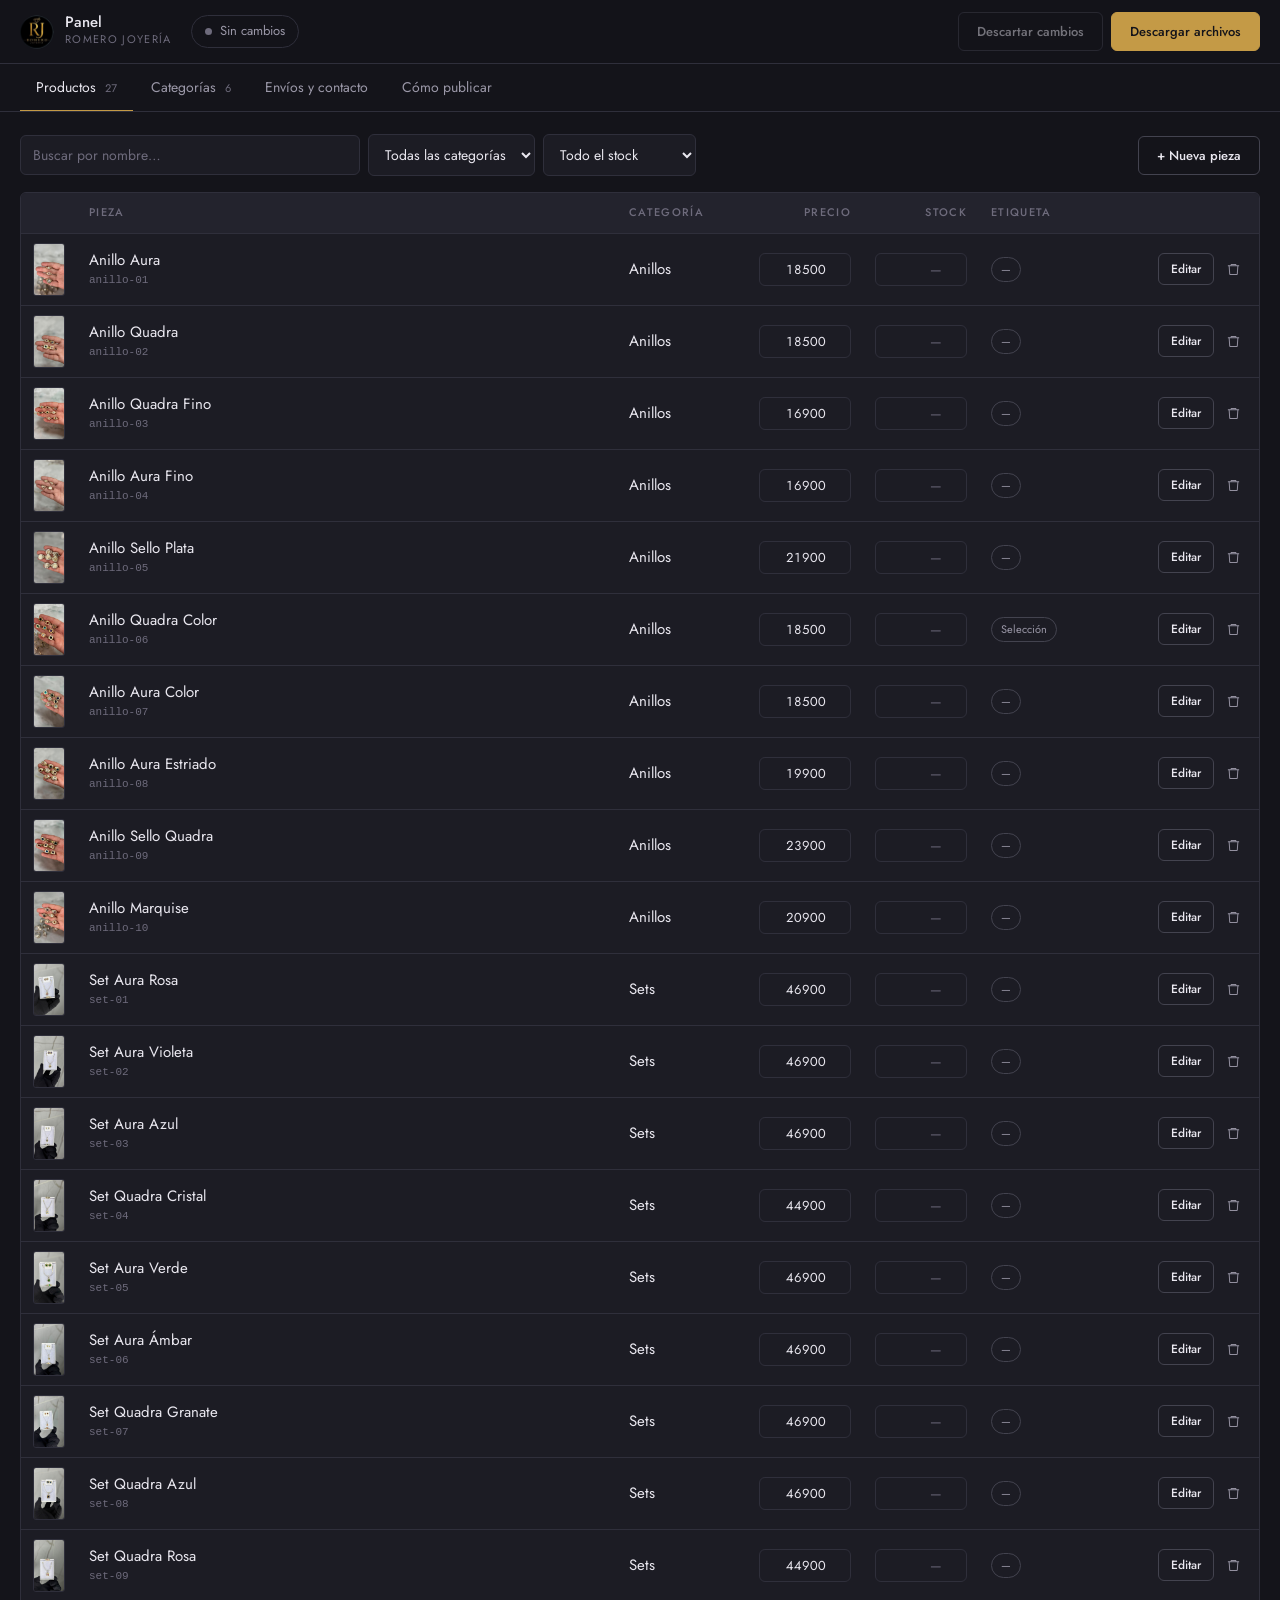
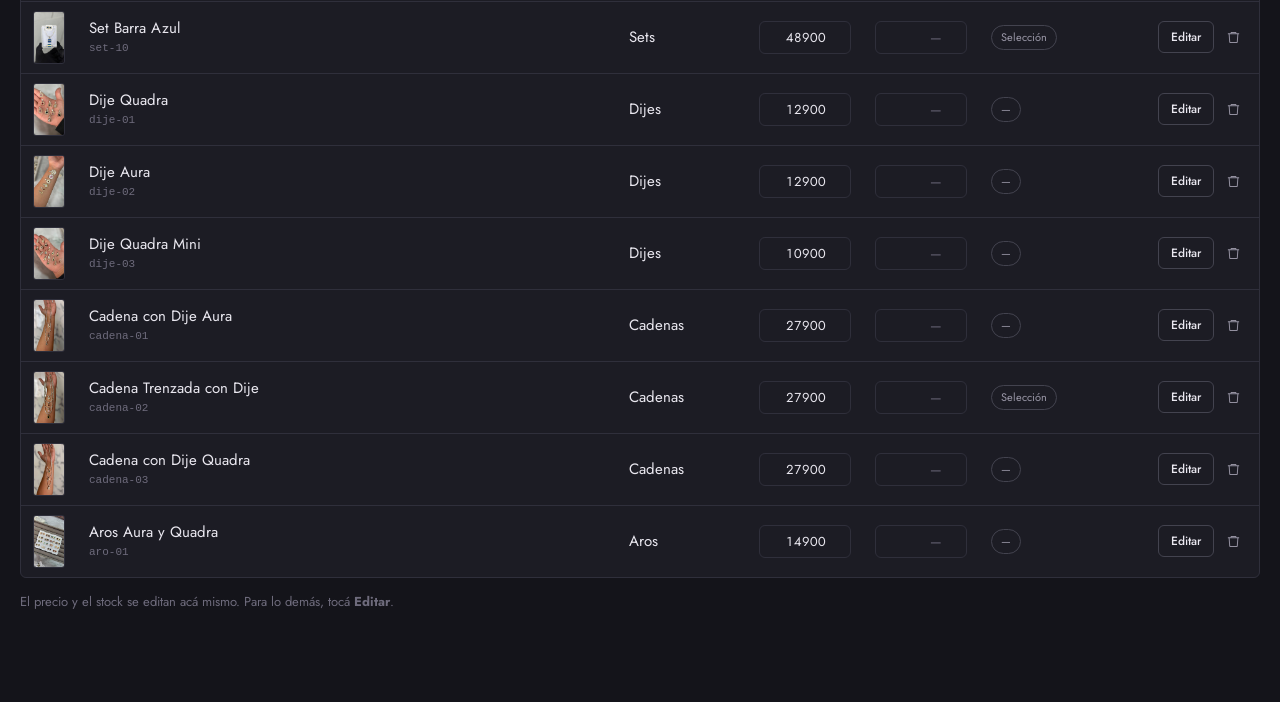
==== admin.html @ 8fb72c86 "Agregar panel de administración y control de stock El sitio es estático y no puede guardar cambios e" ====
<!doctype html>
<html lang="es">
<head>
<meta charset="utf-8">
<meta name="viewport" content="width=device-width, initial-scale=1, viewport-fit=cover">
<title>Panel · Romero Joyería</title>
<meta name="robots" content="noindex, nofollow">
<link rel="icon" href="img/favicon-32.png" sizes="32x32">
<link rel="preconnect" href="https://fonts.googleapis.com">
<link rel="preconnect" href="https://fonts.gstatic.com" crossorigin>
<link rel="stylesheet" href="https://fonts.googleapis.com/css2?family=Jost:wght@300;400;500&display=swap">
<link rel="stylesheet" href="css/admin.css">
</head>
<body>

<header class="bar">
  <div class="bar__brand">
    <img src="img/logo.png" alt="" width="320" height="320">
    <span>
      <strong>Panel</strong>
      <small>Romero Joyería</small>
    </span>
  </div>

  <div class="bar__state" id="estado" data-sucio="false">
    <span class="dot"></span><span id="estadoTxt">Sin cambios</span>
  </div>

  <div class="bar__acts">
    <button class="btn btn--quiet" id="btnDescartar">Descartar cambios</button>
    <button class="btn" id="btnExportar">Descargar archivos</button>
  </div>
</header>

<nav class="tabs" role="tablist">
  <button class="tab" role="tab" data-panel="productos" aria-selected="true">Productos <span id="nProd">0</span></button>
  <button class="tab" role="tab" data-panel="categorias" aria-selected="false">Categorías <span id="nCat">0</span></button>
  <button class="tab" role="tab" data-panel="tienda" aria-selected="false">Envíos y contacto</button>
  <button class="tab" role="tab" data-panel="publicar" aria-selected="false">Cómo publicar</button>
</nav>

<main class="wrap">

  <!-- ============ PRODUCTOS ============ -->
  <section id="p-productos">
    <div class="toolbar">
      <input class="in in--search" id="buscar" type="search" placeholder="Buscar por nombre…" autocomplete="off">
      <select class="in" id="filtroCat"><option value="">Todas las categorías</option></select>
      <select class="in" id="filtroStock">
        <option value="">Todo el stock</option>
        <option value="sin">Sin stock cargado</option>
        <option value="bajo">3 o menos</option>
        <option value="cero">Agotados</option>
      </select>
      <span class="toolbar__sp"></span>
      <button class="btn btn--quiet" id="btnNuevo">+ Nueva pieza</button>
    </div>

    <div class="tabla-wrap">
      <table class="tabla">
        <thead>
          <tr>
            <th class="c-img"></th>
            <th>Pieza</th>
            <th class="c-cat">Categoría</th>
            <th class="c-num">Precio</th>
            <th class="c-num">Stock</th>
            <th class="c-eti">Etiqueta</th>
            <th class="c-act"></th>
          </tr>
        </thead>
        <tbody id="filas"></tbody>
      </table>
    </div>
    <p class="hint">El precio y el stock se editan acá mismo. Para lo demás, tocá <strong>Editar</strong>.</p>
  </section>

  <!-- ============ CATEGORÍAS ============ -->
  <section id="p-categorias" hidden>
    <div class="toolbar">
      <span class="toolbar__sp"></span>
      <button class="btn btn--quiet" id="btnNuevaCat">+ Nueva categoría</button>
    </div>
    <div class="tabla-wrap">
      <table class="tabla">
        <thead>
          <tr>
            <th class="c-num">Orden</th>
            <th>Nombre</th>
            <th>Bajada</th>
            <th class="c-num">Piezas</th>
            <th class="c-act"></th>
          </tr>
        </thead>
        <tbody id="filasCat"></tbody>
      </table>
    </div>
    <p class="hint">
      Las categorías sin piezas no se muestran en la tienda. <strong>Todo</strong> no se puede borrar
      ni renombrar su identificador, porque es el filtro que muestra la colección completa.
    </p>
  </section>

  <!-- ============ TIENDA ============ -->
  <section id="p-tienda" hidden>
    <div class="cols">
      <div class="caja">
        <h2>Envíos</h2>
        <label class="campo">
          <span>Costo de envío</span>
          <input class="in" id="cfgEnvio" type="number" min="0" step="100" inputmode="numeric">
          <small>Lo que se cobra por despacho a domicilio.</small>
        </label>
        <label class="campo">
          <span>Envío gratis desde</span>
          <input class="in" id="cfgGratis" type="number" min="0" step="1000" inputmode="numeric">
          <small>A partir de este total no se cobra envío. Poné 0 para no ofrecerlo nunca.</small>
        </label>
        <label class="campo">
          <span>Texto del retiro en persona</span>
          <input class="in" id="cfgRetiro" type="text">
          <small>Aparece como opción en el checkout.</small>
        </label>
      </div>

      <div class="caja">
        <h2>Contacto</h2>
        <label class="campo">
          <span>WhatsApp de la tienda</span>
          <input class="in" id="cfgWa" type="text" inputmode="numeric" placeholder="5491165668692">
          <small id="waAyuda">Sólo números: 54 + 9 + característica sin el 0 + número sin el 15.</small>
        </label>
        <label class="campo">
          <span>Instagram</span>
          <input class="in" id="cfgIg" type="text" placeholder="rj.joyeria">
          <small>Sin la arroba. Vacío: no se muestra.</small>
        </label>
        <label class="campo">
          <span>Email</span>
          <input class="in" id="cfgMail" type="email" placeholder="hola@romerojoyeria.com">
          <small>Vacío: no se muestra.</small>
        </label>
        <label class="campo">
          <span>Ciudad</span>
          <input class="in" id="cfgCiudad" type="text">
        </label>
      </div>
    </div>
  </section>

  <!-- ============ PUBLICAR ============ -->
  <section id="p-publicar" hidden>
    <div class="caja caja--ancha">
      <h2>Cómo pasar los cambios a la tienda</h2>
      <p class="prosa">
        Este panel guarda lo que editás en <strong>este navegador</strong>. La tienda publicada no
        cambia hasta que subas los archivos. Son tres pasos.
      </p>

      <ol class="pasos">
        <li>
          <h3>Descargá los archivos</h3>
          <p>El botón <strong>Descargar archivos</strong> de arriba te baja <code>products.js</code>
          y <code>config.js</code> con todo lo que editaste.</p>
        </li>
        <li>
          <h3>Subilos al repositorio</h3>
          <p>Entrá a tu repositorio en GitHub, abrí la carpeta <code>js</code>, tocá
          <strong>Add file → Upload files</strong> y arrastrá los dos archivos. Confirmá con
          <strong>Commit changes</strong>.</p>
        </li>
        <li>
          <h3>Esperá un minuto</h3>
          <p>La tienda se publica sola. Si no ves los cambios, recargá con
          <kbd>Ctrl</kbd>+<kbd>F5</kbd>.</p>
        </li>
      </ol>

      <h2 style="margin-top:28px">Sobre las fotos</h2>
      <p class="prosa">
        Este panel no sube fotos: elige entre las que ya están en <code>img/productos/</code>.
        Para agregar una nueva, subila a esa carpeta del repositorio con el mismo método de arriba
        y después aparece en la lista al editar una pieza.
      </p>
      <p class="prosa">
        Conviene que sean verticales y de ancho parecido a las actuales (760 px). Una foto muy
        pesada hace lenta la tienda en el celular.
      </p>
    </div>
  </section>

</main>

<div id="capa"></div>

<script src="js/config.js"></script>
<script src="js/products.js"></script>
<script src="js/admin.js"></script>
</body>
</html>
---- css/admin.css ----
/* ============================================================
   PANEL DE ADMINISTRACIÓN
   Es una herramienta, no una vidriera: densidad alta, todo a la
   vista y ningún adorno que no ayude a operar.
   ============================================================ */

:root {
  --fondo:   #14141A;
  --sup:     #1C1C24;
  --sup-2:   #23232D;
  --borde:   #2F2F3B;
  --borde-2: #43434F;

  --txt:     #E9E7EF;
  --txt-2:   #9B98A8;
  --txt-3:   #6E6B7C;

  --oro:     #C49A46;
  --ok:      #5FA772;
  --warn:    #D2A03F;
  --err:     #CE6157;

  --r: 6px;
  color-scheme: dark;
}

* { box-sizing: border-box; }

body {
  margin: 0;
  background: var(--fondo);
  color: var(--txt);
  font-family: "Jost", "Helvetica Neue", Arial, sans-serif;
  font-size: 15px;
  line-height: 1.6;
  -webkit-font-smoothing: antialiased;
}

body.trabado { overflow: hidden; }

img { max-width: 100%; display: block; }
:focus-visible { outline: 2px solid var(--oro); outline-offset: 2px; }

h1, h2, h3 { margin: 0; font-weight: 500; }
h2 { font-size: 1rem; letter-spacing: .02em; }
h3 { font-size: .9375rem; }

code, kbd {
  font-family: ui-monospace, "SF Mono", Menlo, monospace;
  font-size: .85em;
  background: var(--sup-2);
  border: 1px solid var(--borde);
  border-radius: 4px;
  padding: 1px 6px;
}

/* ---------- Barra superior ---------- */

.bar {
  position: sticky;
  top: 0;
  z-index: 30;
  display: flex;
  align-items: center;
  gap: 20px;
  padding: 12px 20px;
  padding-top: calc(12px + env(safe-area-inset-top, 0px));
  background: rgba(20,20,26,.94);
  backdrop-filter: blur(12px);
  border-bottom: 1px solid var(--borde);
  flex-wrap: wrap;
}

.bar__brand { display: flex; align-items: center; gap: 11px; }
.bar__brand img { width: 34px; height: 34px; border-radius: 50%; }
.bar__brand strong { display: block; font-weight: 500; line-height: 1.15; }
.bar__brand small { display: block; color: var(--txt-3); font-size: .6875rem; letter-spacing: .12em; text-transform: uppercase; }

.bar__state {
  display: flex;
  align-items: center;
  gap: 8px;
  font-size: .8125rem;
  color: var(--txt-2);
  padding: 5px 13px;
  border: 1px solid var(--borde);
  border-radius: 999px;
}

.bar__state .dot { width: 7px; height: 7px; border-radius: 50%; background: var(--txt-3); }
.bar__state[data-sucio="true"] { color: var(--warn); border-color: rgba(210,160,63,.4); }
.bar__state[data-sucio="true"] .dot { background: var(--warn); }

.bar__acts { display: flex; gap: 8px; margin-left: auto; flex-wrap: wrap; }

/* ---------- Botones ---------- */

.btn {
  appearance: none;
  font-family: inherit;
  font-size: .8125rem;
  font-weight: 500;
  padding: 9px 18px;
  border-radius: var(--r);
  border: 1px solid var(--oro);
  background: var(--oro);
  color: #14141A;
  cursor: pointer;
  white-space: nowrap;
  transition: filter .18s ease, border-color .18s ease, color .18s ease, background .18s ease;
}

.btn:hover { filter: brightness(1.1); }

.btn--quiet {
  background: transparent;
  color: var(--txt);
  border-color: var(--borde-2);
}

.btn--quiet:hover { border-color: var(--txt-2); filter: none; }

.btn--danger { background: transparent; border-color: rgba(206,97,87,.5); color: var(--err); }
.btn--danger:hover { background: rgba(206,97,87,.12); filter: none; }

.btn--sm { padding: 6px 12px; font-size: .75rem; }
.btn:disabled { opacity: .45; cursor: not-allowed; filter: none; }

.icono {
  appearance: none;
  background: none;
  border: 0;
  color: var(--txt-2);
  cursor: pointer;
  padding: 6px;
  display: grid;
  place-items: center;
  border-radius: var(--r);
}

.icono:hover { color: var(--txt); background: var(--sup-2); }

/* ---------- Pestañas ---------- */

.tabs {
  display: flex;
  gap: 2px;
  padding: 0 20px;
  border-bottom: 1px solid var(--borde);
  background: var(--fondo);
  overflow-x: auto;
  scrollbar-width: none;
  position: sticky;
  top: 62px;
  z-index: 29;
}

.tabs::-webkit-scrollbar { display: none; }

.tab {
  appearance: none;
  background: none;
  border: 0;
  border-bottom: 2px solid transparent;
  color: var(--txt-2);
  font-family: inherit;
  font-size: .875rem;
  padding: 13px 16px;
  cursor: pointer;
  white-space: nowrap;
  margin-bottom: -1px;
  transition: color .2s ease, border-color .2s ease;
}

.tab span {
  font-size: .6875rem;
  color: var(--txt-3);
  margin-left: 5px;
  font-variant-numeric: tabular-nums;
}

.tab:hover { color: var(--txt); }
.tab[aria-selected="true"] { color: var(--txt); border-bottom-color: var(--oro); }

/* ---------- Contenido ---------- */

.wrap { max-width: 1380px; margin-inline: auto; padding: 22px 20px 90px; }

.toolbar {
  display: flex;
  gap: 8px;
  margin-bottom: 16px;
  flex-wrap: wrap;
  align-items: center;
}

.toolbar__sp { flex: 1; }

.hint { color: var(--txt-3); font-size: .8125rem; margin: 14px 0 0; }

/* ---------- Campos ---------- */

.in {
  background: var(--sup);
  border: 1px solid var(--borde);
  color: var(--txt);
  font-family: inherit;
  font-size: .875rem;
  padding: 9px 12px;
  border-radius: var(--r);
  transition: border-color .18s ease;
  min-width: 0;
}

.in:focus { border-color: var(--borde-2); outline: none; }
.in::placeholder { color: var(--txt-3); }
.in--search { min-width: 230px; flex: 1; max-width: 340px; }
.in--num { text-align: right; font-variant-numeric: tabular-nums; }
.in[aria-invalid="true"] { border-color: var(--err); }

select.in { cursor: pointer; }

textarea.in { width: 100%; resize: vertical; min-height: 78px; line-height: 1.55; }

.campo { display: block; margin-bottom: 16px; }
.campo > span { display: block; font-size: .8125rem; margin-bottom: 6px; color: var(--txt); }
.campo .in { width: 100%; }
.campo small { display: block; color: var(--txt-3); font-size: .75rem; margin-top: 5px; line-height: 1.5; }
.campo .mal { color: var(--err); }

/* ---------- Tabla ---------- */

.tabla-wrap {
  border: 1px solid var(--borde);
  border-radius: var(--r);
  overflow-x: auto;
  background: var(--sup);
}

.tabla { width: 100%; border-collapse: collapse; min-width: 880px; }

.tabla th {
  text-align: left;
  font-weight: 500;
  font-size: .6875rem;
  letter-spacing: .12em;
  text-transform: uppercase;
  color: var(--txt-3);
  padding: 11px 12px;
  border-bottom: 1px solid var(--borde);
  background: var(--sup-2);
  position: sticky;
  top: 0;
}

.tabla td { padding: 9px 12px; border-bottom: 1px solid var(--borde); vertical-align: middle; }
.tabla tr:last-child td { border-bottom: 0; }
.tabla tbody tr:hover { background: rgba(255,255,255,.022); }

.c-img { width: 56px; }
.c-cat { width: 130px; }
.c-num { width: 116px; text-align: right; }
.c-eti { width: 150px; }
.c-act { width: 130px; text-align: right; }

.tabla .c-num, .tabla td.c-num { text-align: right; }

.mini {
  width: 40px;
  height: 53px;
  object-fit: cover;
  border-radius: 3px;
  background: var(--sup-2);
  border: 1px solid var(--borde);
}

.nom { font-weight: 400; }
.nom small { display: block; color: var(--txt-3); font-size: .6875rem; font-family: ui-monospace, Menlo, monospace; }

.tabla .in { padding: 6px 9px; font-size: .8125rem; width: 100%; }

.pill {
  display: inline-block;
  font-size: .6875rem;
  padding: 3px 9px;
  border-radius: 999px;
  border: 1px solid var(--borde-2);
  color: var(--txt-2);
  white-space: nowrap;
}

.pill--ok   { color: var(--ok);   border-color: rgba(95,167,114,.4); }
.pill--low  { color: var(--warn); border-color: rgba(210,160,63,.4); }
.pill--out  { color: var(--err);  border-color: rgba(206,97,87,.4); }

.acciones { display: flex; gap: 6px; justify-content: flex-end; }

.vacio { text-align: center; padding: 44px 20px; color: var(--txt-3); }

/* ---------- Cajas ---------- */

.cols { display: grid; grid-template-columns: repeat(auto-fit, minmax(330px, 1fr)); gap: 16px; }

.caja {
  background: var(--sup);
  border: 1px solid var(--borde);
  border-radius: var(--r);
  padding: 20px;
}

.caja--ancha { max-width: 760px; }
.caja h2 { margin-bottom: 16px; padding-bottom: 12px; border-bottom: 1px solid var(--borde); }

.prosa { color: var(--txt-2); font-size: .9375rem; margin: 0 0 12px; }

.pasos { margin: 0; padding-left: 22px; color: var(--txt-2); }
.pasos li { margin-bottom: 18px; }
.pasos h3 { color: var(--txt); margin-bottom: 4px; }
.pasos p { margin: 0; font-size: .875rem; }

/* ---------- Ventana modal ---------- */

.capa-fondo {
  position: fixed;
  inset: 0;
  z-index: 60;
  background: rgba(0,0,0,.62);
  display: grid;
  place-items: center;
  padding: 20px;
  padding-top: calc(20px + env(safe-area-inset-top, 0px));
  padding-bottom: calc(20px + env(safe-area-inset-bottom, 0px));
  overflow: auto;
  opacity: 0;
  animation: aparecer .25s ease forwards;
}

@keyframes aparecer { to { opacity: 1; } }

.dlg {
  background: var(--sup);
  border: 1px solid var(--borde);
  border-radius: 10px;
  width: min(820px, 100%);
  max-height: 90vh;
  display: flex;
  flex-direction: column;
  box-shadow: 0 24px 70px rgba(0,0,0,.55);
}

.dlg--sm { width: min(460px, 100%); }

.dlg__cab {
  display: flex;
  align-items: center;
  justify-content: space-between;
  gap: 14px;
  padding: 16px 20px;
  border-bottom: 1px solid var(--borde);
  flex-shrink: 0;
}

.dlg__cuerpo { padding: 20px; overflow-y: auto; flex: 1; }

.dlg__pie {
  display: flex;
  gap: 8px;
  justify-content: flex-end;
  padding: 14px 20px;
  border-top: 1px solid var(--borde);
  flex-shrink: 0;
  flex-wrap: wrap;
}

.dlg__pie .izq { margin-right: auto; }

.dlg-cols { display: grid; grid-template-columns: 210px 1fr; gap: 20px; align-items: start; }

.par { display: grid; grid-template-columns: 1fr 1fr; gap: 14px; }

/* Vista previa de la foto dentro del editor */
.preview {
  aspect-ratio: 3 / 4;
  background: var(--sup-2);
  border: 1px solid var(--borde);
  border-radius: var(--r);
  overflow: hidden;
}

.preview img { width: 100%; height: 100%; object-fit: cover; }

/* Elección de colores de piedra */
.piedras { display: flex; flex-wrap: wrap; gap: 7px; }

.pie-op {
  appearance: none;
  background: var(--sup-2);
  border: 1px solid var(--borde);
  color: var(--txt-2);
  font-family: inherit;
  font-size: .75rem;
  padding: 6px 11px;
  border-radius: 999px;
  cursor: pointer;
  display: inline-flex;
  align-items: center;
  gap: 7px;
  transition: border-color .18s ease, color .18s ease;
}

.pie-op:hover { color: var(--txt); }
.pie-op[aria-pressed="true"] { border-color: var(--oro); color: var(--oro); }

.pie-op i {
  width: 11px;
  height: 11px;
  border-radius: 50%;
  border: 1px solid rgba(255,255,255,.22);
  display: block;
}

.aviso {
  border: 1px solid rgba(210,160,63,.42);
  background: rgba(210,160,63,.08);
  border-radius: var(--r);
  padding: 12px 14px;
  font-size: .8125rem;
  color: var(--txt);
  line-height: 1.55;
  margin-bottom: 16px;
}

.aviso strong { color: var(--warn); }

/* ---------- Aviso flotante ---------- */

.toast {
  position: fixed;
  left: 50%;
  bottom: calc(22px + env(safe-area-inset-bottom, 0px));
  transform: translate(-50%, 12px);
  z-index: 80;
  background: var(--sup-2);
  border: 1px solid var(--borde-2);
  border-radius: 999px;
  padding: 11px 22px;
  font-size: .875rem;
  box-shadow: 0 12px 34px rgba(0,0,0,.45);
  opacity: 0;
  transition: opacity .28s ease, transform .28s ease;
  pointer-events: none;
  max-width: calc(100vw - 32px);
  text-align: center;
}

.toast.ver { opacity: 1; transform: translate(-50%, 0); }

/* ---------- Responsive ---------- */

@media (max-width: 860px) {
  .dlg-cols { grid-template-columns: 1fr; }
  .preview { max-width: 210px; }
}

@media (max-width: 680px) {
  .bar { gap: 12px; padding: 10px 14px; }
  .bar__acts { width: 100%; margin-left: 0; }
  .bar__acts .btn { flex: 1; }
  .bar__state { order: -1; }
  .tabs { top: 0; position: static; padding-inline: 14px; }
  .wrap { padding: 16px 14px 80px; }
  .par { grid-template-columns: 1fr; }
  .in--search { max-width: none; }
  .dlg__pie { flex-direction: column-reverse; }
  .dlg__pie .btn { width: 100%; }
  .dlg__pie .izq { margin-right: 0; }
}

@media (prefers-reduced-motion: reduce) {
  *, *::before, *::after { animation-duration: .01ms !important; transition-duration: .01ms !important; }
  .capa-fondo { opacity: 1; }
}
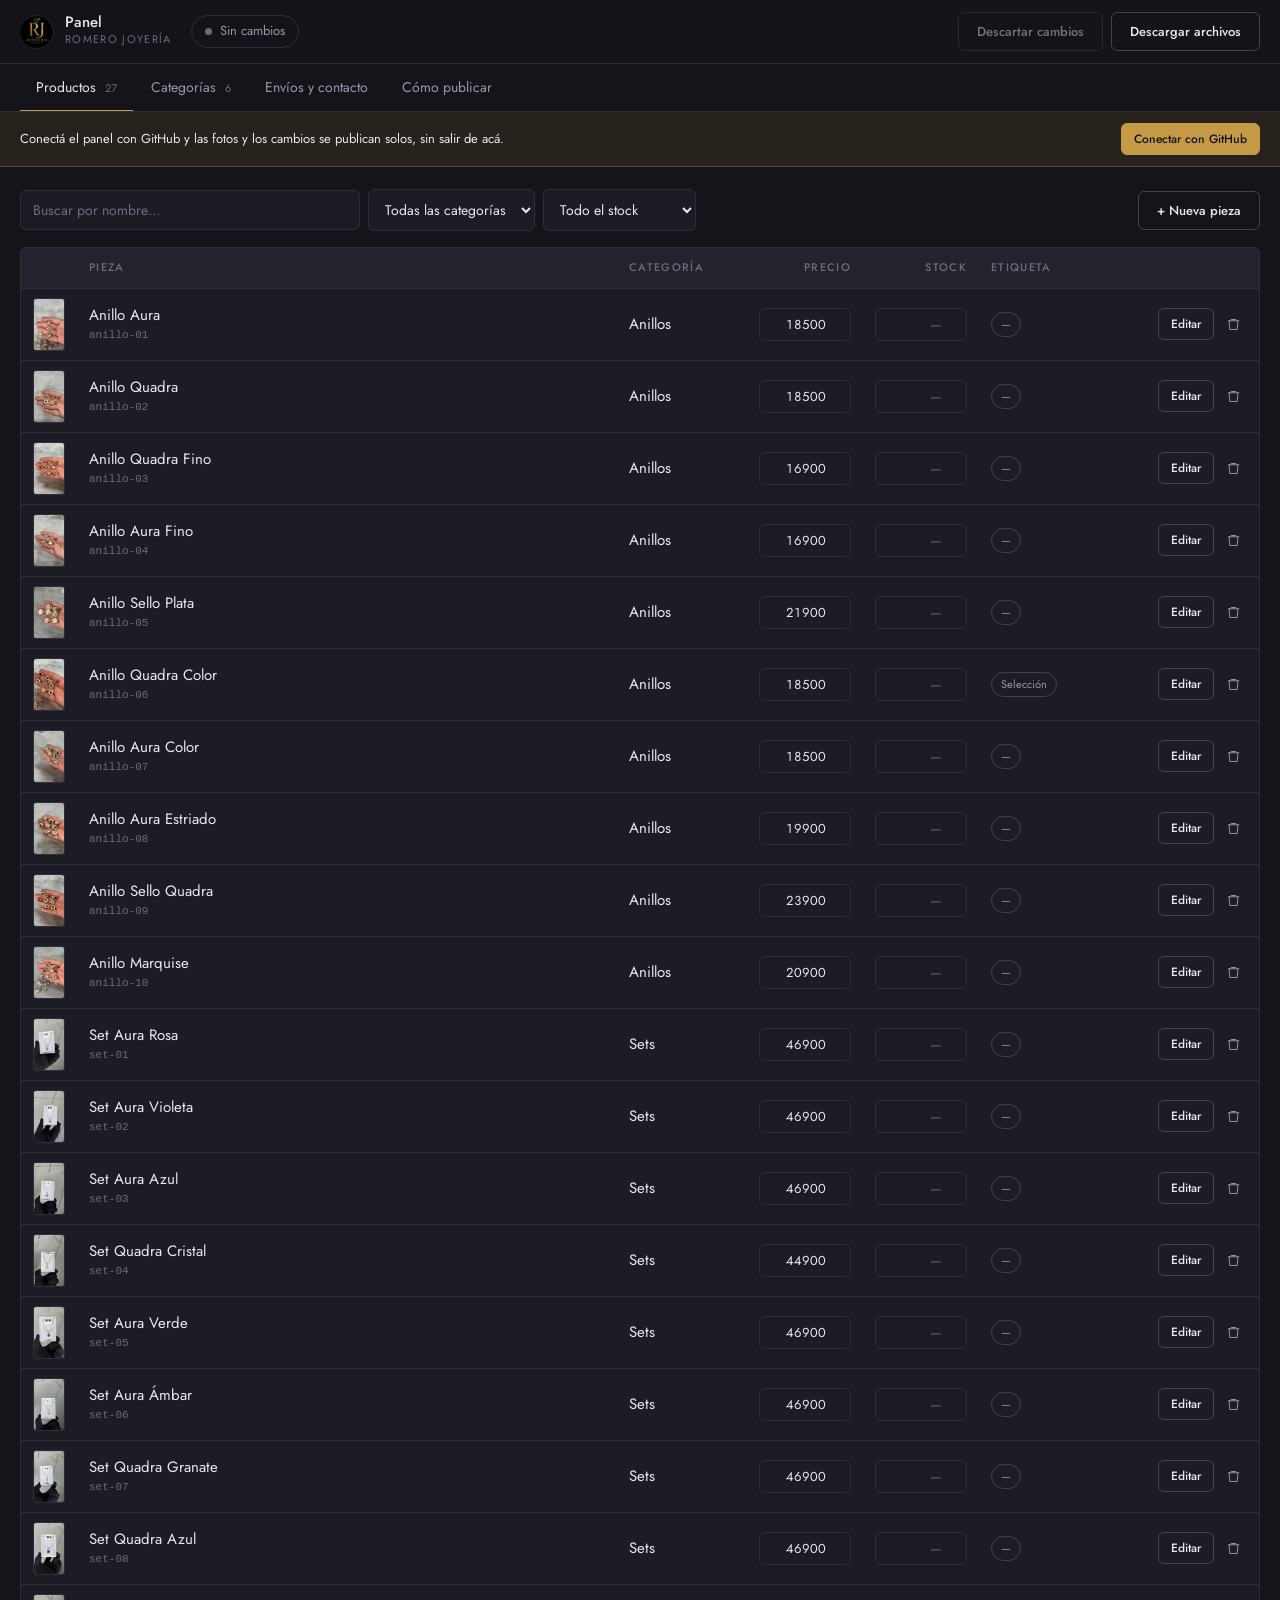
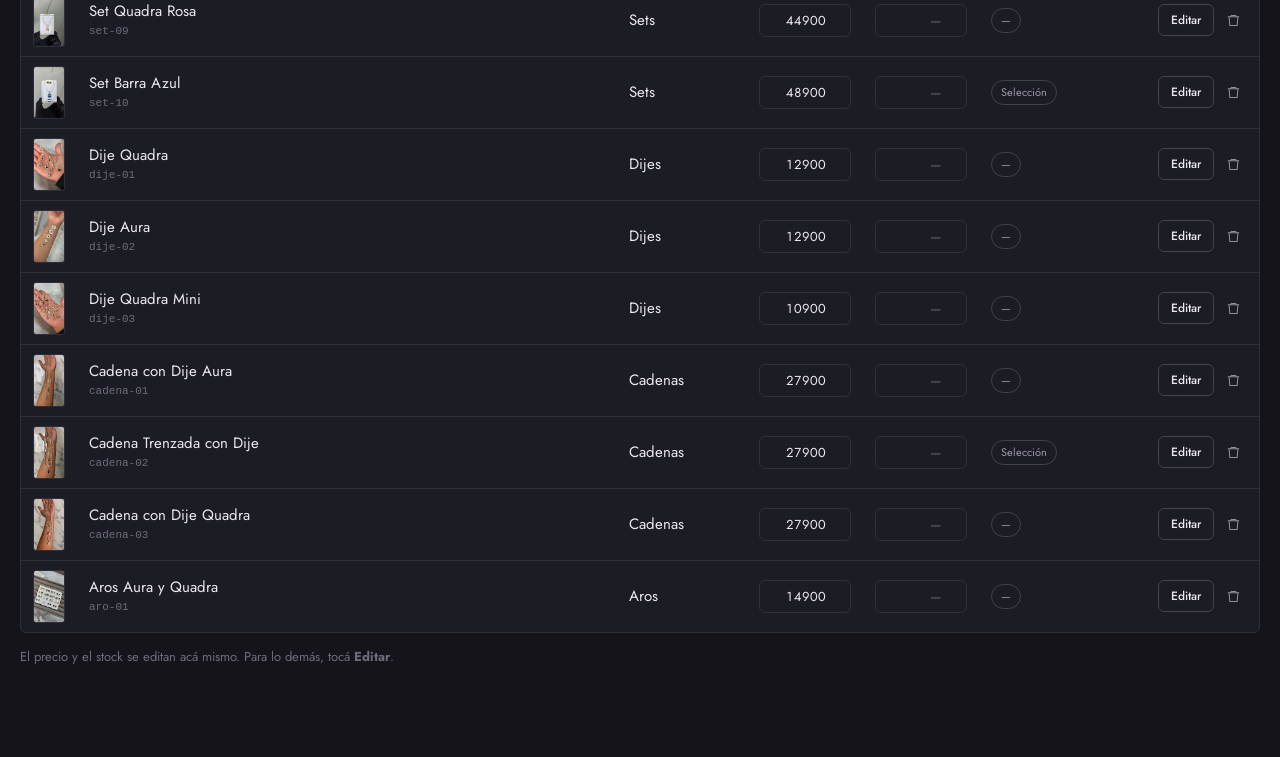
==== commit 2d9ba28f: "Subir fotos y publicar desde el panel, sin entrar a GitHub Pedir a quien administra la tienda que en" ====
--- a/admin.html
+++ b/admin.html
@@ -28,7 +28,8 @@
 
   <div class="bar__acts">
     <button class="btn btn--quiet" id="btnDescartar">Descartar cambios</button>
-    <button class="btn" id="btnExportar">Descargar archivos</button>
+    <button class="btn btn--quiet" id="btnExportar">Descargar archivos</button>
+    <button class="btn" id="btnPublicar">Publicar cambios</button>
   </div>
 </header>
 
@@ -38,6 +39,13 @@
   <button class="tab" role="tab" data-panel="tienda" aria-selected="false">Envíos y contacto</button>
   <button class="tab" role="tab" data-panel="publicar" aria-selected="false">Cómo publicar</button>
 </nav>
+
+<div class="conexion" id="conexion" hidden>
+  <div class="wrap conexion__in">
+    <span class="conexion__txt" id="conexionTxt"></span>
+    <button class="btn btn--sm" id="btnConectar">Conectar con GitHub</button>
+  </div>
+</div>
 
 <main class="wrap">
 
@@ -151,40 +159,28 @@
   <!-- ============ PUBLICAR ============ -->
   <section id="p-publicar" hidden>
     <div class="caja caja--ancha">
-      <h2>Cómo pasar los cambios a la tienda</h2>
+      <h2>Publicar los cambios</h2>
+
+      <div id="estadoConexion"></div>
+
+      <h2 style="margin-top:28px">Las fotos</h2>
       <p class="prosa">
-        Este panel guarda lo que editás en <strong>este navegador</strong>. La tienda publicada no
-        cambia hasta que subas los archivos. Son tres pasos.
+        Al editar una pieza podés arrastrar una foto nueva o elegirla del equipo.
+        El panel la achica, la recomprime y la sube sola. No hay que entrar a
+        ningún lado.
+      </p>
+      <p class="prosa">
+        Conviene que sean <strong>verticales</strong>, como las que ya están: es
+        el formato con el que está armado el sitio. Una foto apaisada va a entrar
+        igual, pero se va a ver con bandas a los costados en la ficha.
       </p>
 
-      <ol class="pasos">
-        <li>
-          <h3>Descargá los archivos</h3>
-          <p>El botón <strong>Descargar archivos</strong> de arriba te baja <code>products.js</code>
-          y <code>config.js</code> con todo lo que editaste.</p>
-        </li>
-        <li>
-          <h3>Subilos al repositorio</h3>
-          <p>Entrá a tu repositorio en GitHub, abrí la carpeta <code>js</code>, tocá
-          <strong>Add file → Upload files</strong> y arrastrá los dos archivos. Confirmá con
-          <strong>Commit changes</strong>.</p>
-        </li>
-        <li>
-          <h3>Esperá un minuto</h3>
-          <p>La tienda se publica sola. Si no ves los cambios, recargá con
-          <kbd>Ctrl</kbd>+<kbd>F5</kbd>.</p>
-        </li>
-      </ol>
-
-      <h2 style="margin-top:28px">Sobre las fotos</h2>
+      <h2 style="margin-top:28px">Si preferís no conectar GitHub</h2>
       <p class="prosa">
-        Este panel no sube fotos: elige entre las que ya están en <code>img/productos/</code>.
-        Para agregar una nueva, subila a esa carpeta del repositorio con el mismo método de arriba
-        y después aparece en la lista al editar una pieza.
-      </p>
-      <p class="prosa">
-        Conviene que sean verticales y de ancho parecido a las actuales (760 px). Una foto muy
-        pesada hace lenta la tienda en el celular.
+        El botón <strong>Descargar archivos</strong> sigue estando. Te baja
+        <code>products.js</code> y <code>config.js</code> para subirlos a mano a
+        la carpeta <code>js</code> del repositorio. Es el camino largo, pero no
+        necesita token.
       </p>
     </div>
   </section>
@@ -193,6 +189,7 @@
 
 <div id="capa"></div>
 
+<script src="js/admin-git.js"></script>
 <script src="js/config.js"></script>
 <script src="js/products.js"></script>
 <script src="js/admin.js"></script>
--- a/css/admin.css
+++ b/css/admin.css
@@ -480,3 +480,160 @@
   *, *::before, *::after { animation-duration: .01ms !important; transition-duration: .01ms !important; }
   .capa-fondo { opacity: 1; }
 }
+
+/* ============================================================
+   CONEXIÓN CON GITHUB
+   ============================================================ */
+
+.conexion {
+  background: rgba(210,160,63,.1);
+  border-bottom: 1px solid rgba(210,160,63,.3);
+}
+
+.conexion__in {
+  display: flex;
+  align-items: center;
+  gap: 14px;
+  padding-block: 11px;
+  flex-wrap: wrap;
+}
+
+.conexion__txt { font-size: .8125rem; color: var(--txt); flex: 1; min-width: 200px; }
+
+.conexion[data-tono="ok"] {
+  background: rgba(95,167,114,.09);
+  border-bottom-color: rgba(95,167,114,.28);
+}
+
+.conexion[data-tono="mal"] {
+  background: rgba(206,97,87,.1);
+  border-bottom-color: rgba(206,97,87,.32);
+}
+
+/* ---------- Estado dentro de la pestaña ---------- */
+
+.estado-git {
+  display: flex;
+  align-items: flex-start;
+  gap: 13px;
+  border: 1px solid var(--borde);
+  border-radius: var(--r);
+  padding: 15px 17px;
+  background: var(--sup-2);
+}
+
+.estado-git__p { flex: 1; min-width: 0; }
+.estado-git__t { font-weight: 500; margin-bottom: 3px; }
+.estado-git__d { color: var(--txt-2); font-size: .8125rem; margin: 0; line-height: 1.55; }
+.estado-git__d code { word-break: break-all; }
+
+.luz { width: 9px; height: 9px; border-radius: 50%; background: var(--txt-3); margin-top: 7px; flex-shrink: 0; }
+.luz--ok { background: var(--ok); }
+.luz--mal { background: var(--warn); }
+
+/* ---------- Instrucciones del token ---------- */
+
+.receta { counter-reset: paso; margin: 0 0 4px; padding: 0; list-style: none; }
+
+.receta li {
+  position: relative;
+  padding-left: 32px;
+  margin-bottom: 13px;
+  font-size: .875rem;
+  color: var(--txt-2);
+  line-height: 1.6;
+}
+
+.receta li::before {
+  counter-increment: paso;
+  content: counter(paso);
+  position: absolute;
+  left: 0;
+  top: 1px;
+  width: 21px;
+  height: 21px;
+  border-radius: 50%;
+  border: 1px solid var(--borde-2);
+  color: var(--txt);
+  font-size: .6875rem;
+  display: grid;
+  place-items: center;
+}
+
+.receta strong { color: var(--txt); font-weight: 500; }
+
+.receta a { color: var(--oro); text-decoration: underline; text-underline-offset: 2px; }
+
+/* ---------- Subir foto ---------- */
+
+.soltar {
+  border: 1px dashed var(--borde-2);
+  border-radius: var(--r);
+  padding: 16px;
+  text-align: center;
+  cursor: pointer;
+  transition: border-color .2s ease, background .2s ease;
+  display: block;
+  width: 100%;
+  background: none;
+  font-family: inherit;
+  color: var(--txt-2);
+  font-size: .8125rem;
+  margin-top: 10px;
+}
+
+.soltar:hover, .soltar.encima { border-color: var(--oro); color: var(--txt); background: rgba(196,154,70,.06); }
+.soltar strong { display: block; color: var(--txt); font-weight: 500; margin-bottom: 2px; }
+.soltar small { display: block; margin-top: 4px; color: var(--txt-3); font-size: .6875rem; }
+
+.subiendo { display: flex; align-items: center; gap: 10px; font-size: .8125rem; color: var(--txt-2); margin-top: 10px; }
+
+.giro {
+  width: 15px;
+  height: 15px;
+  border: 2px solid var(--borde-2);
+  border-top-color: var(--oro);
+  border-radius: 50%;
+  animation: girar .8s linear infinite;
+  flex-shrink: 0;
+}
+
+@keyframes girar { to { transform: rotate(360deg); } }
+
+/* ---------- Progreso de la publicación ---------- */
+
+.progreso { display: flex; flex-direction: column; gap: 9px; margin: 4px 0 0; padding: 0; list-style: none; }
+
+.progreso li {
+  display: flex;
+  align-items: center;
+  gap: 11px;
+  font-size: .875rem;
+  color: var(--txt-3);
+}
+
+.progreso li[data-est="haciendo"] { color: var(--txt); }
+.progreso li[data-est="listo"] { color: var(--txt-2); }
+.progreso li[data-est="mal"] { color: var(--err); }
+
+.progreso__m {
+  width: 18px;
+  height: 18px;
+  border-radius: 50%;
+  border: 1px solid var(--borde-2);
+  flex-shrink: 0;
+  display: grid;
+  place-items: center;
+  font-size: .625rem;
+}
+
+.progreso li[data-est="listo"] .progreso__m { border-color: var(--ok); color: var(--ok); }
+.progreso li[data-est="mal"] .progreso__m { border-color: var(--err); color: var(--err); }
+.progreso li[data-est="haciendo"] .progreso__m { border-color: var(--oro); }
+
+.token-in { font-family: ui-monospace, Menlo, monospace; font-size: .8125rem; }
+
+@media (max-width: 680px) {
+  .bar__acts .btn { flex: 1 1 100%; }
+  .conexion__in { padding-block: 10px; }
+}
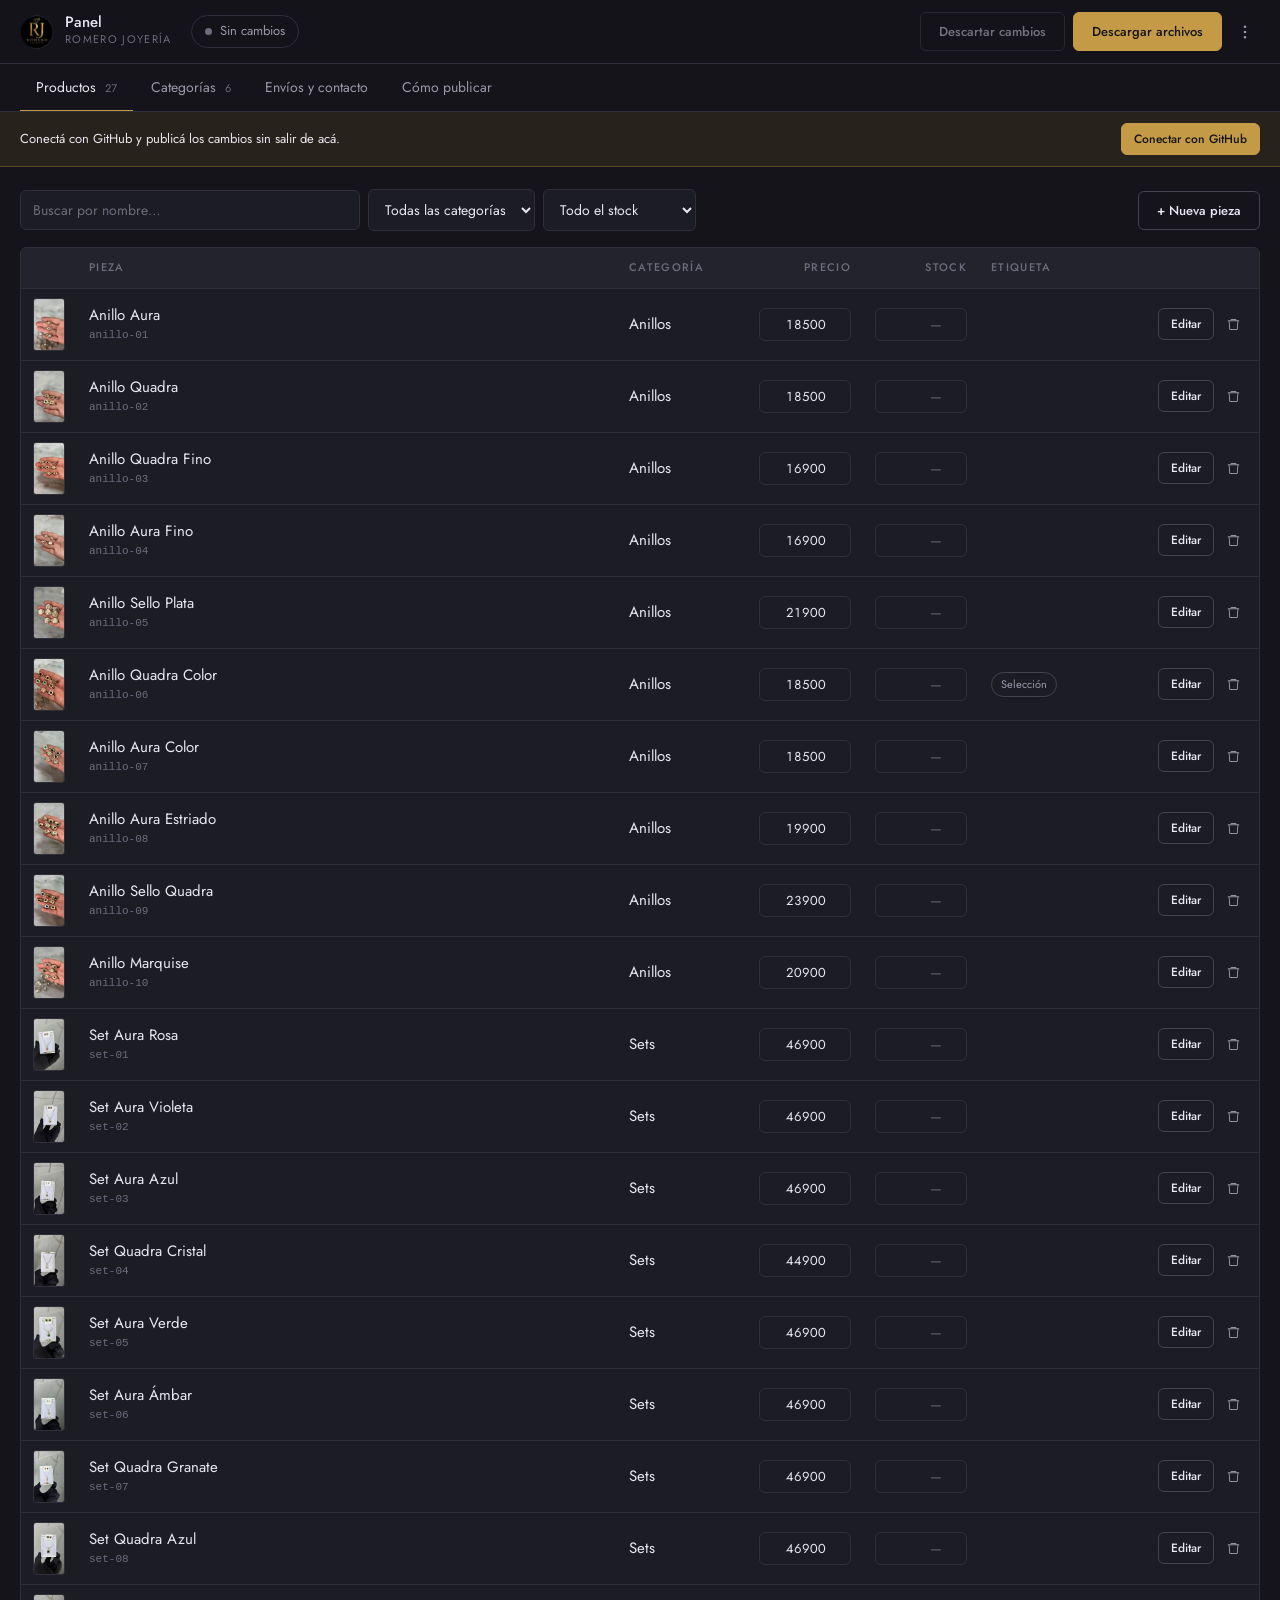
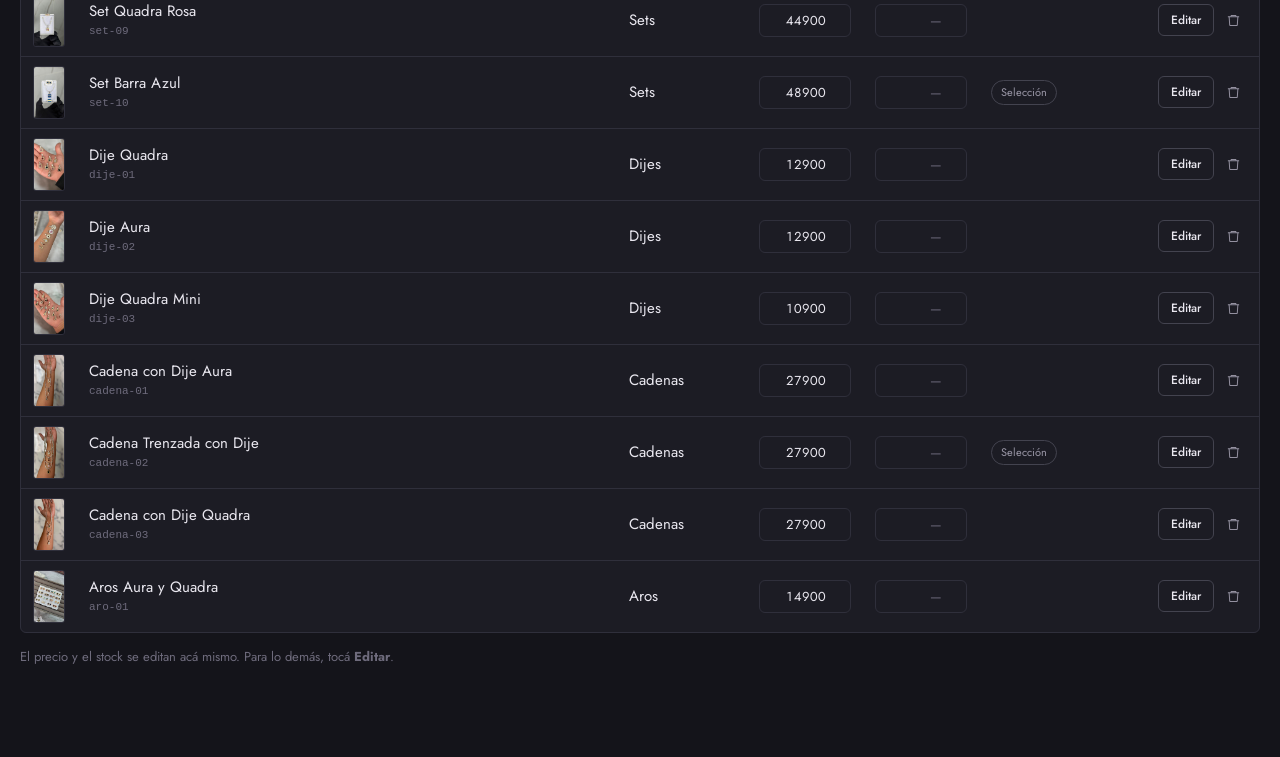
==== commit de893c07: "Rehacer el panel para el celular La tabla tenía 880 px de ancho mínimo, así que en un teléfono había" ====
--- a/admin.html
+++ b/admin.html
@@ -30,6 +30,9 @@
     <button class="btn btn--quiet" id="btnDescartar">Descartar cambios</button>
     <button class="btn btn--quiet" id="btnExportar">Descargar archivos</button>
     <button class="btn" id="btnPublicar">Publicar cambios</button>
+    <button class="icono mas" id="btnMas" aria-label="Más acciones" aria-expanded="false">
+      <svg width="18" height="18" viewBox="0 0 24 24" fill="none" stroke="currentColor" stroke-width="1.6" aria-hidden="true"><circle cx="12" cy="5" r="1"/><circle cx="12" cy="12" r="1"/><circle cx="12" cy="19" r="1"/></svg>
+    </button>
   </div>
 </header>
 
--- a/css/admin.css
+++ b/css/admin.css
@@ -462,18 +462,161 @@
   .preview { max-width: 210px; }
 }
 
-@media (max-width: 680px) {
-  .bar { gap: 12px; padding: 10px 14px; }
-  .bar__acts { width: 100%; margin-left: 0; }
-  .bar__acts .btn { flex: 1; }
-  .bar__state { order: -1; }
+/* ============================================================
+   CELULAR
+   La tabla deja de ser tabla: cada pieza pasa a ser una ficha
+   con todo a la vista. Desplazar de costado para llegar al
+   precio no es una opción.
+   ============================================================ */
+
+@media (max-width: 720px) {
+
+  /* ---------- Barra superior compacta ---------- */
+
+  .bar {
+    gap: 10px;
+    padding: 10px 14px;
+    padding-top: calc(10px + env(safe-area-inset-top, 0px));
+  }
+
+  .bar__brand img { width: 30px; height: 30px; }
+  .bar__brand small { display: none; }
+  .bar__state { margin-left: auto; padding: 4px 11px; font-size: .75rem; }
+
+  /* Publicar queda a mano; el resto se guarda en un menú. */
+  .bar__acts {
+    width: 100%;
+    margin-left: 0;
+    gap: 8px;
+    flex-wrap: nowrap;
+  }
+
+  .bar__acts .btn { flex: 1; padding: 11px 14px; }
+  /* En la barra queda la acción principal; el resto, en el menú. */
+  .bar__acts #btnDescartar { display: none; }
+  .bar__acts #btnExportar:not(.btn--principal) { display: none; }
+
+  .bar__acts.abierto #btnDescartar,
+  .bar__acts.abierto #btnExportar { display: block; }
+
+  /* Mismo alto que los botones de al lado, para que se pueda tocar. */
+  .mas {
+    display: grid !important;
+    flex: 0 0 auto;
+    width: 44px;
+    align-self: stretch;
+    min-height: 44px;
+    border: 1px solid var(--borde-2);
+    border-radius: var(--r);
+  }
+
+  /* ---------- La tabla se vuelve una lista de fichas ---------- */
+
+  .tabla-wrap {
+    border: 0;
+    background: none;
+    overflow: visible;
+  }
+
+  .tabla { min-width: 0; border-collapse: separate; }
+  .tabla thead { display: none; }
+  .tabla tbody { display: block; }
+
+  /* Áreas explícitas: si el precio hereda la columna de la foto
+     queda de 58 px de ancho y no se puede escribir en él. */
+  .tabla tr {
+    display: grid;
+    grid-template-columns: 58px minmax(0, 1fr) minmax(0, 1fr);
+    grid-template-areas:
+      "img  nom    nom"
+      "img  cat    cat"
+      "prec prec   stock"
+      "eti  eti    eti"
+      "act  act    act";
+    gap: 4px 12px;
+    align-items: start;
+    background: var(--sup);
+    border: 1px solid var(--borde);
+    border-radius: var(--r);
+    padding: 13px;
+    margin-bottom: 10px;
+  }
+
+  .tabla tbody tr:hover { background: var(--sup); }
+  .tabla td { display: block; border: 0; padding: 0; }
+
+  /* Rótulo encima del valor, ya que no hay encabezado de columna. */
+  .tabla td[data-etq]::before {
+    content: attr(data-etq);
+    display: block;
+    font-size: .625rem;
+    letter-spacing: .12em;
+    text-transform: uppercase;
+    color: var(--txt-3);
+    margin-bottom: 5px;
+  }
+
+  /* --- Ficha de pieza --- */
+
+  .t-img { grid-area: img; }
+  .t-img .mini { width: 58px; height: 77px; }
+
+  .t-nom { grid-area: nom; font-size: .9375rem; line-height: 1.3; }
+  .t-cat { grid-area: cat; font-size: .75rem; color: var(--txt-3); }
+
+  .t-precio { grid-area: prec; }
+  .t-stock  { grid-area: stock; }
+
+  .t-precio, .t-stock { margin-top: 12px; }
+  .tabla td.t-precio, .tabla td.t-stock { text-align: left; }
+  .t-precio .in, .t-stock .in { text-align: left; font-size: .9375rem; padding: 10px 12px; }
+
+  /* Sin etiqueta ni stock no hay nada que mostrar: la fila se colapsa. */
+  .t-eti { grid-area: eti; margin-top: 10px; }
+  .t-eti:empty { display: none; margin: 0; }
+
+  .t-act { grid-area: act; margin-top: 12px; text-align: left; }
+  .t-act .acciones { justify-content: flex-start; gap: 8px; width: 100%; }
+  .t-act .btn { flex: 1; padding: 11px; }
+  .t-act .icono { width: 42px; height: 42px; border: 1px solid var(--borde); }
+
+  /* --- Ficha de categoría --- */
+
+  .tabla #filasCat tr,
+  #filasCat tr { grid-template-columns: minmax(0, 1fr) auto; }
+
+  .t-orden { grid-column: 2 / 3; grid-row: 1; display: flex; gap: 4px; }
+  .t-orden .icono { width: 38px; height: 38px; border: 1px solid var(--borde); }
+
+  .t-cnom { grid-column: 1 / 2; grid-row: 1; }
+  .t-cdesc { grid-column: 1 / -1; margin-top: 10px; }
+  .t-cn { grid-column: 1 / 2; margin-top: 10px; text-align: left; }
+  .tabla td.t-cn { text-align: left; font-size: .875rem; }
+  .t-cact { grid-column: 2 / 3; margin-top: 10px; align-self: end; }
+
+  /* ---------- Barra de filtros ---------- */
+
+  .toolbar { gap: 8px; }
+  .in--search { max-width: none; flex: 1 1 100%; }
+  .toolbar select.in { flex: 1 1 calc(50% - 4px); min-width: 0; }
+  .toolbar__sp { display: none; }
+  .toolbar #btnNuevo,
+  .toolbar #btnNuevaCat { flex: 1 1 100%; padding: 12px; }
+
   .tabs { top: 0; position: static; padding-inline: 14px; }
   .wrap { padding: 16px 14px 80px; }
   .par { grid-template-columns: 1fr; }
-  .in--search { max-width: none; }
   .dlg__pie { flex-direction: column-reverse; }
   .dlg__pie .btn { width: 100%; }
-  .dlg__pie .izq { margin-right: 0; }
+  .dlg__pie .izq { margin-right: 0; text-align: center; }
+  .estado-git { flex-direction: column; gap: 10px; }
+  .luz { margin-top: 0; }
+}
+
+@media (max-width: 420px) {
+  .tabla tr { grid-template-columns: 48px minmax(0, 1fr); padding: 11px; }
+  .t-img .mini { width: 48px; height: 64px; }
+  .bar__brand strong { font-size: .875rem; }
 }
 
 @media (prefers-reduced-motion: reduce) {
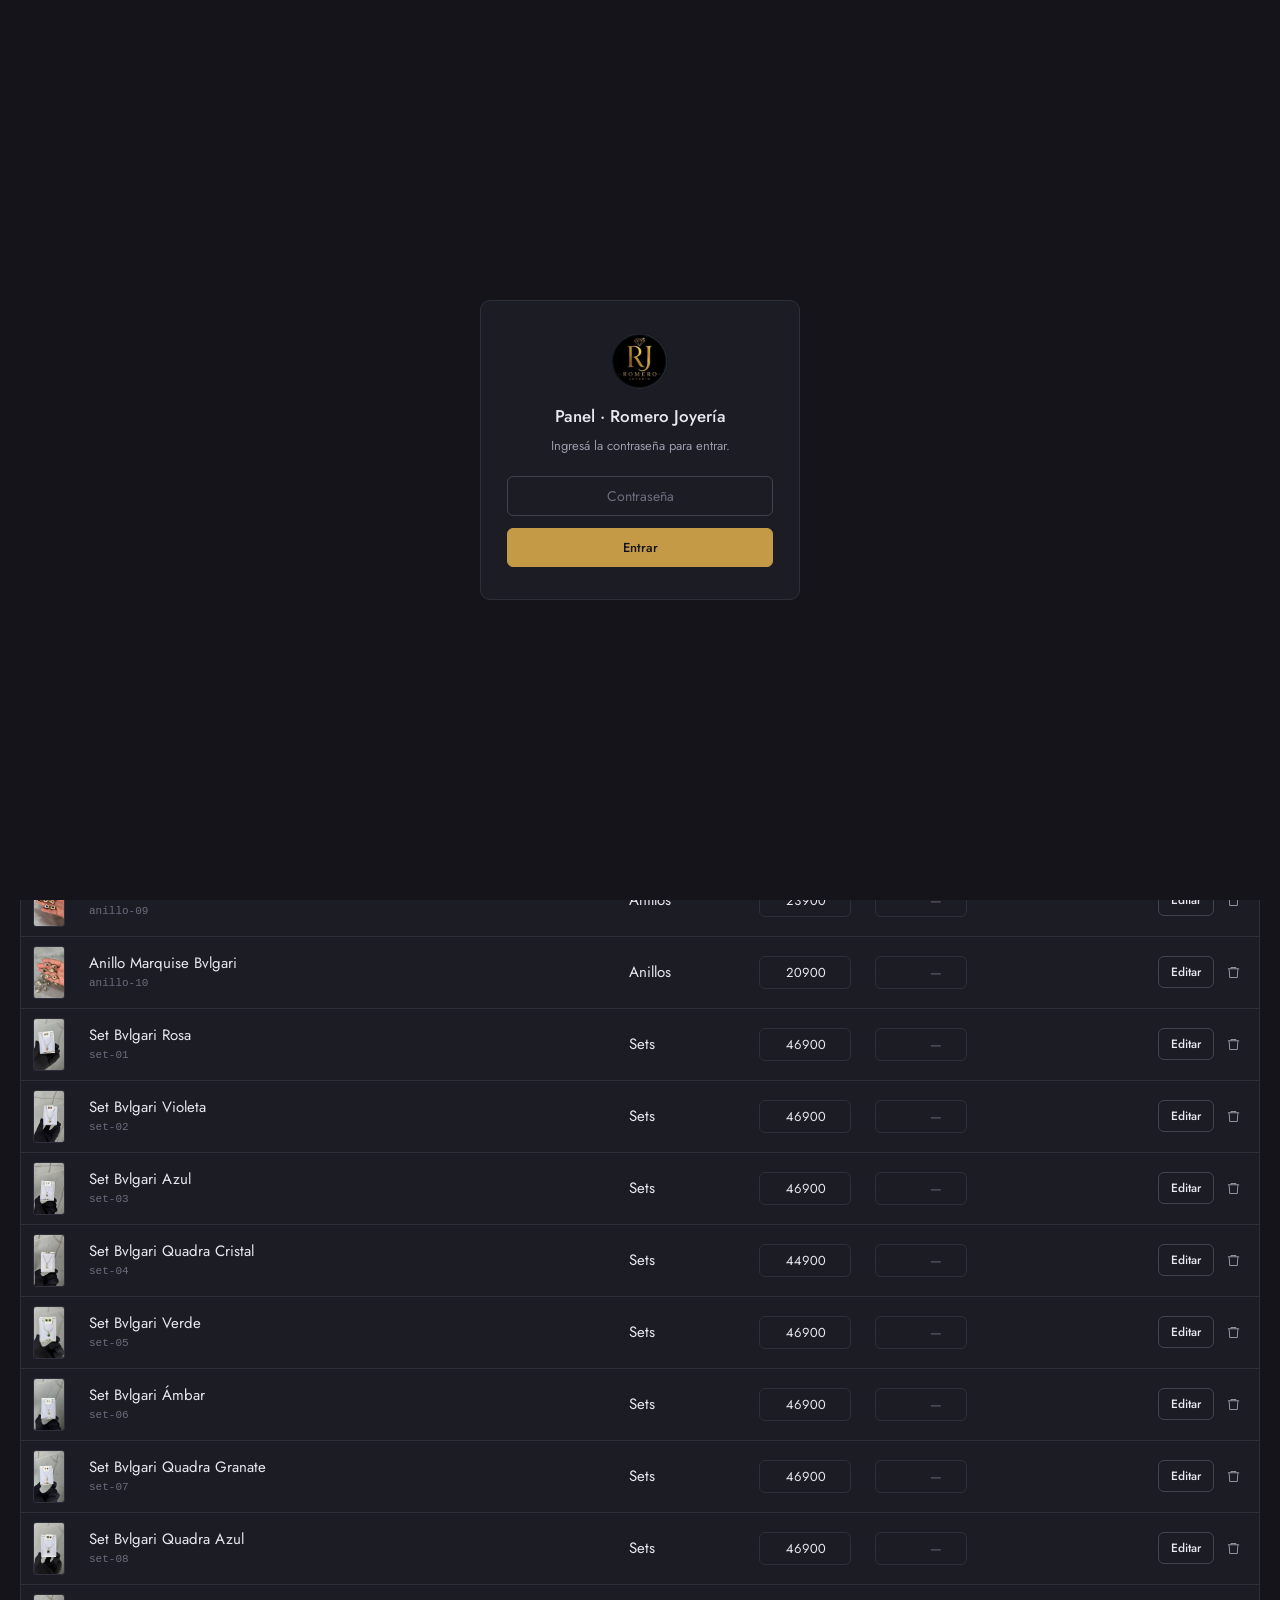
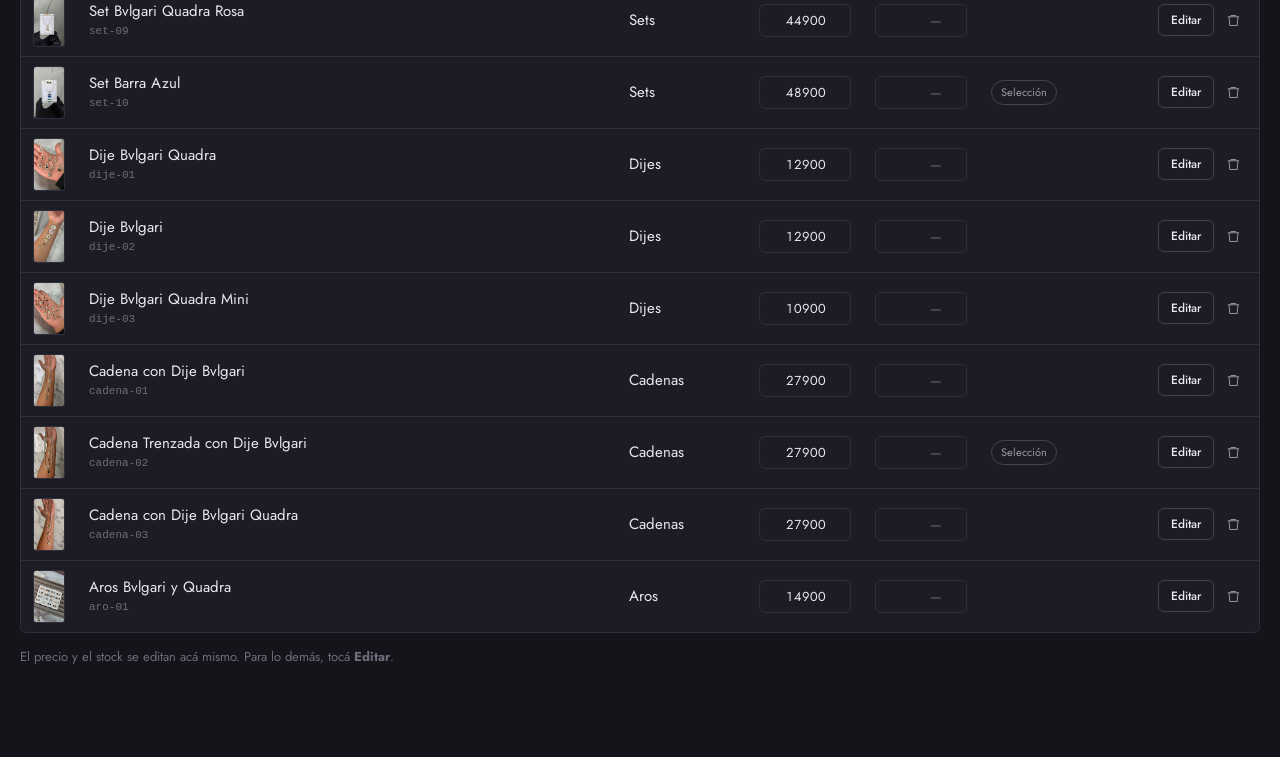
==== commit 889434ca: "Agregar pantalla de login al panel de admin Overlay con contraseña antes de mostrar el panel, para q" ====
--- a/admin.html
+++ b/admin.html
@@ -13,6 +13,60 @@
 </head>
 <body>
 
+<div id="loginGate" class="login-gate" style="position:fixed;inset:0;z-index:9999;display:flex;align-items:center;justify-content:center;background:#14141A;">
+  <form class="login-box" id="loginForm">
+    <img src="img/logo.png" alt="" width="56" height="56" class="login-box__logo">
+    <h1>Panel · Romero Joyería</h1>
+    <p class="login-box__hint">Ingresá la contraseña para entrar.</p>
+    <input class="in" id="loginPass" type="password" placeholder="Contraseña" autocomplete="current-password" autofocus>
+    <button class="btn" type="submit">Entrar</button>
+    <p class="login-box__error" id="loginError" hidden>Contraseña incorrecta.</p>
+  </form>
+</div>
+
+<script>
+(function () {
+  var HASH = "4f172029651414efc60c0a0e9502065cae5cd791becce46c2dfd397531f83553";
+  var CLAVE = "rj_admin_ok_v1";
+  var gate = document.getElementById("loginGate");
+  var form = document.getElementById("loginForm");
+  var input = document.getElementById("loginPass");
+  var error = document.getElementById("loginError");
+
+  function ocultarGate() {
+    gate.style.display = "none";
+  }
+
+  try {
+    if (localStorage.getItem(CLAVE) === "1") ocultarGate();
+  } catch (e) {}
+
+  async function sha256Hex(texto) {
+    var buf = await crypto.subtle.digest("SHA-256", new TextEncoder().encode(texto));
+    return Array.from(new Uint8Array(buf)).map(function (b) { return b.toString(16).padStart(2, "0"); }).join("");
+  }
+
+  form.addEventListener("submit", async function (ev) {
+    ev.preventDefault();
+    var hash = await sha256Hex(input.value);
+    if (hash === HASH) {
+      try { localStorage.setItem(CLAVE, "1"); } catch (e) {}
+      error.hidden = true;
+      ocultarGate();
+    } else {
+      error.hidden = false;
+      input.value = "";
+      input.focus();
+    }
+  });
+
+  window.cerrarSesionAdmin = function () {
+    try { localStorage.removeItem(CLAVE); } catch (e) {}
+    location.reload();
+  };
+})();
+</script>
+
 <header class="bar">
   <div class="bar__brand">
     <img src="img/logo.png" alt="" width="320" height="320">
@@ -30,6 +84,7 @@
     <button class="btn btn--quiet" id="btnDescartar">Descartar cambios</button>
     <button class="btn btn--quiet" id="btnExportar">Descargar archivos</button>
     <button class="btn" id="btnPublicar">Publicar cambios</button>
+    <button class="btn btn--quiet" onclick="cerrarSesionAdmin()">Cerrar sesión</button>
     <button class="icono mas" id="btnMas" aria-label="Más acciones" aria-expanded="false">
       <svg width="18" height="18" viewBox="0 0 24 24" fill="none" stroke="currentColor" stroke-width="1.6" aria-hidden="true"><circle cx="12" cy="5" r="1"/><circle cx="12" cy="12" r="1"/><circle cx="12" cy="19" r="1"/></svg>
     </button>
--- a/css/admin.css
+++ b/css/admin.css
@@ -776,6 +776,29 @@
 
 .token-in { font-family: ui-monospace, Menlo, monospace; font-size: .8125rem; }
 
+/* ---------- Login ---------- */
+
+.login-box {
+  width: min(320px, calc(100vw - 40px));
+  padding: 32px 26px;
+  background: var(--sup);
+  border: 1px solid var(--borde);
+  border-radius: 10px;
+  text-align: center;
+}
+
+.login-box__logo { margin: 0 auto 14px; border-radius: 50%; }
+
+.login-box h1 { font-size: 1.0625rem; font-weight: 500; margin-bottom: 6px; }
+
+.login-box__hint { color: var(--txt-2); font-size: .8125rem; margin: 0 0 20px; }
+
+.login-box .in { width: 100%; text-align: center; margin-bottom: 12px; }
+
+.login-box .btn { width: 100%; }
+
+.login-box__error { color: var(--err); font-size: .8125rem; margin: 14px 0 0; }
+
 @media (max-width: 680px) {
   .bar__acts .btn { flex: 1 1 100%; }
   .conexion__in { padding-block: 10px; }
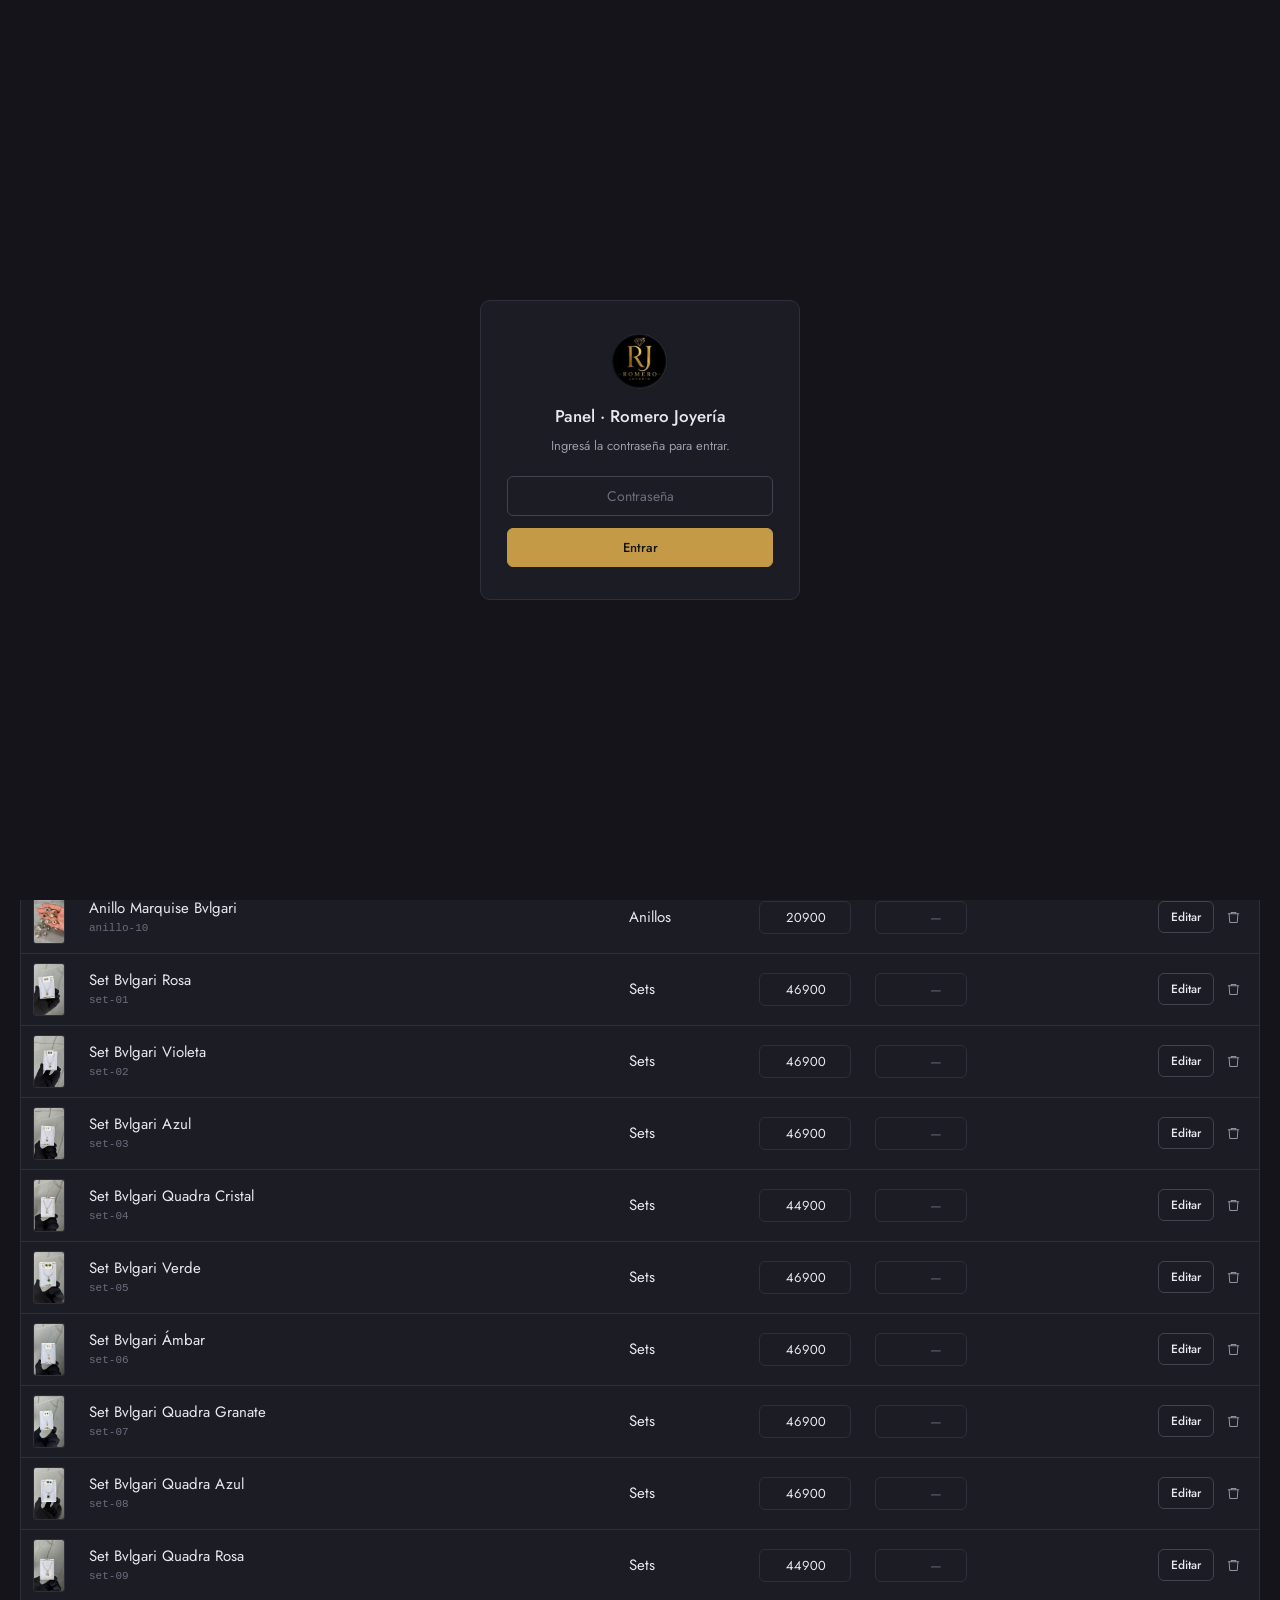
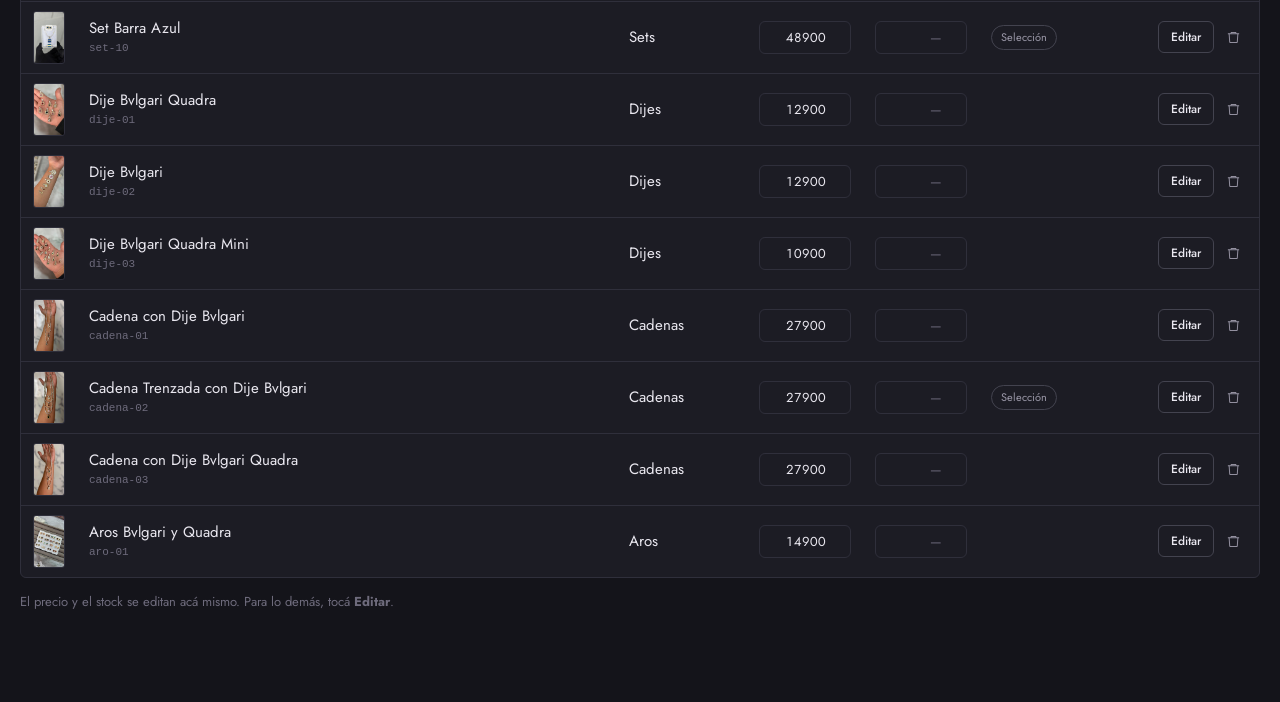
==== commit 6f674c22: "Publicar desde el panel sin que el cliente toque GitHub Hasta ahora el panel escribía en GitHub desd" ====
--- a/admin.html
+++ b/admin.html
@@ -25,34 +25,48 @@
 </div>
 
 <script>
+/* La contraseña no sólo abre el panel: es también la credencial con
+   la que el Worker acepta publicar. Por eso se recuerda el valor y no
+   un simple "ya entró". */
 (function () {
   var HASH = "4f172029651414efc60c0a0e9502065cae5cd791becce46c2dfd397531f83553";
-  var CLAVE = "rj_admin_ok_v1";
+  var CLAVE = "rj_admin_pass_v1";
   var gate = document.getElementById("loginGate");
   var form = document.getElementById("loginForm");
   var input = document.getElementById("loginPass");
   var error = document.getElementById("loginError");
 
-  function ocultarGate() {
-    gate.style.display = "none";
-  }
-
-  try {
-    if (localStorage.getItem(CLAVE) === "1") ocultarGate();
-  } catch (e) {}
-
   async function sha256Hex(texto) {
     var buf = await crypto.subtle.digest("SHA-256", new TextEncoder().encode(texto));
     return Array.from(new Uint8Array(buf)).map(function (b) { return b.toString(16).padStart(2, "0"); }).join("");
   }
 
+  function entrar(pass) {
+    window.__adminPass = pass;
+    /* Si el panel ya terminó de cargar, se le avisa ahora; si todavía
+       no, lo lee de window.__adminPass cuando arranque. */
+    if (typeof window.__adminListo === "function") window.__adminListo(pass);
+    gate.style.display = "none";
+  }
+
+  /* Al volver a entrar: se revalida el hash por si la contraseña cambió. */
+  try {
+    var guardada = localStorage.getItem(CLAVE);
+    if (guardada) {
+      sha256Hex(guardada).then(function (h) {
+        if (h === HASH) entrar(guardada);
+        else { try { localStorage.removeItem(CLAVE); } catch (e) {} }
+      });
+    }
+  } catch (e) {}
+
   form.addEventListener("submit", async function (ev) {
     ev.preventDefault();
-    var hash = await sha256Hex(input.value);
-    if (hash === HASH) {
-      try { localStorage.setItem(CLAVE, "1"); } catch (e) {}
+    var pass = input.value;
+    if (await sha256Hex(pass) === HASH) {
+      try { localStorage.setItem(CLAVE, pass); } catch (e) {}
       error.hidden = true;
-      ocultarGate();
+      entrar(pass);
     } else {
       error.hidden = false;
       input.value = "";
@@ -97,13 +111,6 @@
   <button class="tab" role="tab" data-panel="tienda" aria-selected="false">Envíos y contacto</button>
   <button class="tab" role="tab" data-panel="publicar" aria-selected="false">Cómo publicar</button>
 </nav>
-
-<div class="conexion" id="conexion" hidden>
-  <div class="wrap conexion__in">
-    <span class="conexion__txt" id="conexionTxt"></span>
-    <button class="btn btn--sm" id="btnConectar">Conectar con GitHub</button>
-  </div>
-</div>
 
 <main class="wrap">
 
@@ -218,14 +225,20 @@
   <section id="p-publicar" hidden>
     <div class="caja caja--ancha">
       <h2>Publicar los cambios</h2>
-
-      <div id="estadoConexion"></div>
+      <p class="prosa">
+        Los cambios que hacés acá se guardan primero en este navegador, y no
+        tocan la tienda hasta que tocás <strong>Publicar cambios</strong>.
+        Recién ahí se suben. Un minuto después están a la vista de todos.
+      </p>
+      <p class="prosa">
+        No hay nada más que configurar ni ninguna cuenta a la que entrar: la
+        contraseña con la que abrís el panel es todo lo que hace falta.
+      </p>
 
       <h2 style="margin-top:28px">Las fotos</h2>
       <p class="prosa">
         Al editar una pieza podés arrastrar una foto nueva o elegirla del equipo.
-        El panel la achica, la recomprime y la sube sola. No hay que entrar a
-        ningún lado.
+        El panel la achica, la recomprime y la sube sola.
       </p>
       <p class="prosa">
         Conviene que sean <strong>verticales</strong>, como las que ya están: es
@@ -233,12 +246,11 @@
         igual, pero se va a ver con bandas a los costados en la ficha.
       </p>
 
-      <h2 style="margin-top:28px">Si preferís no conectar GitHub</h2>
-      <p class="prosa">
-        El botón <strong>Descargar archivos</strong> sigue estando. Te baja
-        <code>products.js</code> y <code>config.js</code> para subirlos a mano a
-        la carpeta <code>js</code> del repositorio. Es el camino largo, pero no
-        necesita token.
+      <h2 style="margin-top:28px">Copia de respaldo</h2>
+      <p class="prosa">
+        <strong>Descargar archivos</strong> te baja el catálogo y la
+        configuración tal como quedaron. No hace falta para publicar: está por
+        si querés guardar una copia antes de un cambio grande.
       </p>
     </div>
   </section>
@@ -247,7 +259,7 @@
 
 <div id="capa"></div>
 
-<script src="js/admin-git.js"></script>
+<script src="js/admin-api.js"></script>
 <script src="js/config.js"></script>
 <script src="js/products.js"></script>
 <script src="js/admin.js"></script>
--- a/css/admin.css
+++ b/css/admin.css
@@ -609,8 +609,6 @@
   .dlg__pie { flex-direction: column-reverse; }
   .dlg__pie .btn { width: 100%; }
   .dlg__pie .izq { margin-right: 0; text-align: center; }
-  .estado-git { flex-direction: column; gap: 10px; }
-  .luz { margin-top: 0; }
 }
 
 @media (max-width: 420px) {
@@ -623,89 +621,6 @@
   *, *::before, *::after { animation-duration: .01ms !important; transition-duration: .01ms !important; }
   .capa-fondo { opacity: 1; }
 }
-
-/* ============================================================
-   CONEXIÓN CON GITHUB
-   ============================================================ */
-
-.conexion {
-  background: rgba(210,160,63,.1);
-  border-bottom: 1px solid rgba(210,160,63,.3);
-}
-
-.conexion__in {
-  display: flex;
-  align-items: center;
-  gap: 14px;
-  padding-block: 11px;
-  flex-wrap: wrap;
-}
-
-.conexion__txt { font-size: .8125rem; color: var(--txt); flex: 1; min-width: 200px; }
-
-.conexion[data-tono="ok"] {
-  background: rgba(95,167,114,.09);
-  border-bottom-color: rgba(95,167,114,.28);
-}
-
-.conexion[data-tono="mal"] {
-  background: rgba(206,97,87,.1);
-  border-bottom-color: rgba(206,97,87,.32);
-}
-
-/* ---------- Estado dentro de la pestaña ---------- */
-
-.estado-git {
-  display: flex;
-  align-items: flex-start;
-  gap: 13px;
-  border: 1px solid var(--borde);
-  border-radius: var(--r);
-  padding: 15px 17px;
-  background: var(--sup-2);
-}
-
-.estado-git__p { flex: 1; min-width: 0; }
-.estado-git__t { font-weight: 500; margin-bottom: 3px; }
-.estado-git__d { color: var(--txt-2); font-size: .8125rem; margin: 0; line-height: 1.55; }
-.estado-git__d code { word-break: break-all; }
-
-.luz { width: 9px; height: 9px; border-radius: 50%; background: var(--txt-3); margin-top: 7px; flex-shrink: 0; }
-.luz--ok { background: var(--ok); }
-.luz--mal { background: var(--warn); }
-
-/* ---------- Instrucciones del token ---------- */
-
-.receta { counter-reset: paso; margin: 0 0 4px; padding: 0; list-style: none; }
-
-.receta li {
-  position: relative;
-  padding-left: 32px;
-  margin-bottom: 13px;
-  font-size: .875rem;
-  color: var(--txt-2);
-  line-height: 1.6;
-}
-
-.receta li::before {
-  counter-increment: paso;
-  content: counter(paso);
-  position: absolute;
-  left: 0;
-  top: 1px;
-  width: 21px;
-  height: 21px;
-  border-radius: 50%;
-  border: 1px solid var(--borde-2);
-  color: var(--txt);
-  font-size: .6875rem;
-  display: grid;
-  place-items: center;
-}
-
-.receta strong { color: var(--txt); font-weight: 500; }
-
-.receta a { color: var(--oro); text-decoration: underline; text-underline-offset: 2px; }
 
 /* ---------- Subir foto ---------- */
 
@@ -774,8 +689,6 @@
 .progreso li[data-est="mal"] .progreso__m { border-color: var(--err); color: var(--err); }
 .progreso li[data-est="haciendo"] .progreso__m { border-color: var(--oro); }
 
-.token-in { font-family: ui-monospace, Menlo, monospace; font-size: .8125rem; }
-
 /* ---------- Login ---------- */
 
 .login-box {
@@ -801,5 +714,4 @@
 
 @media (max-width: 680px) {
   .bar__acts .btn { flex: 1 1 100%; }
-  .conexion__in { padding-block: 10px; }
-}
+}
